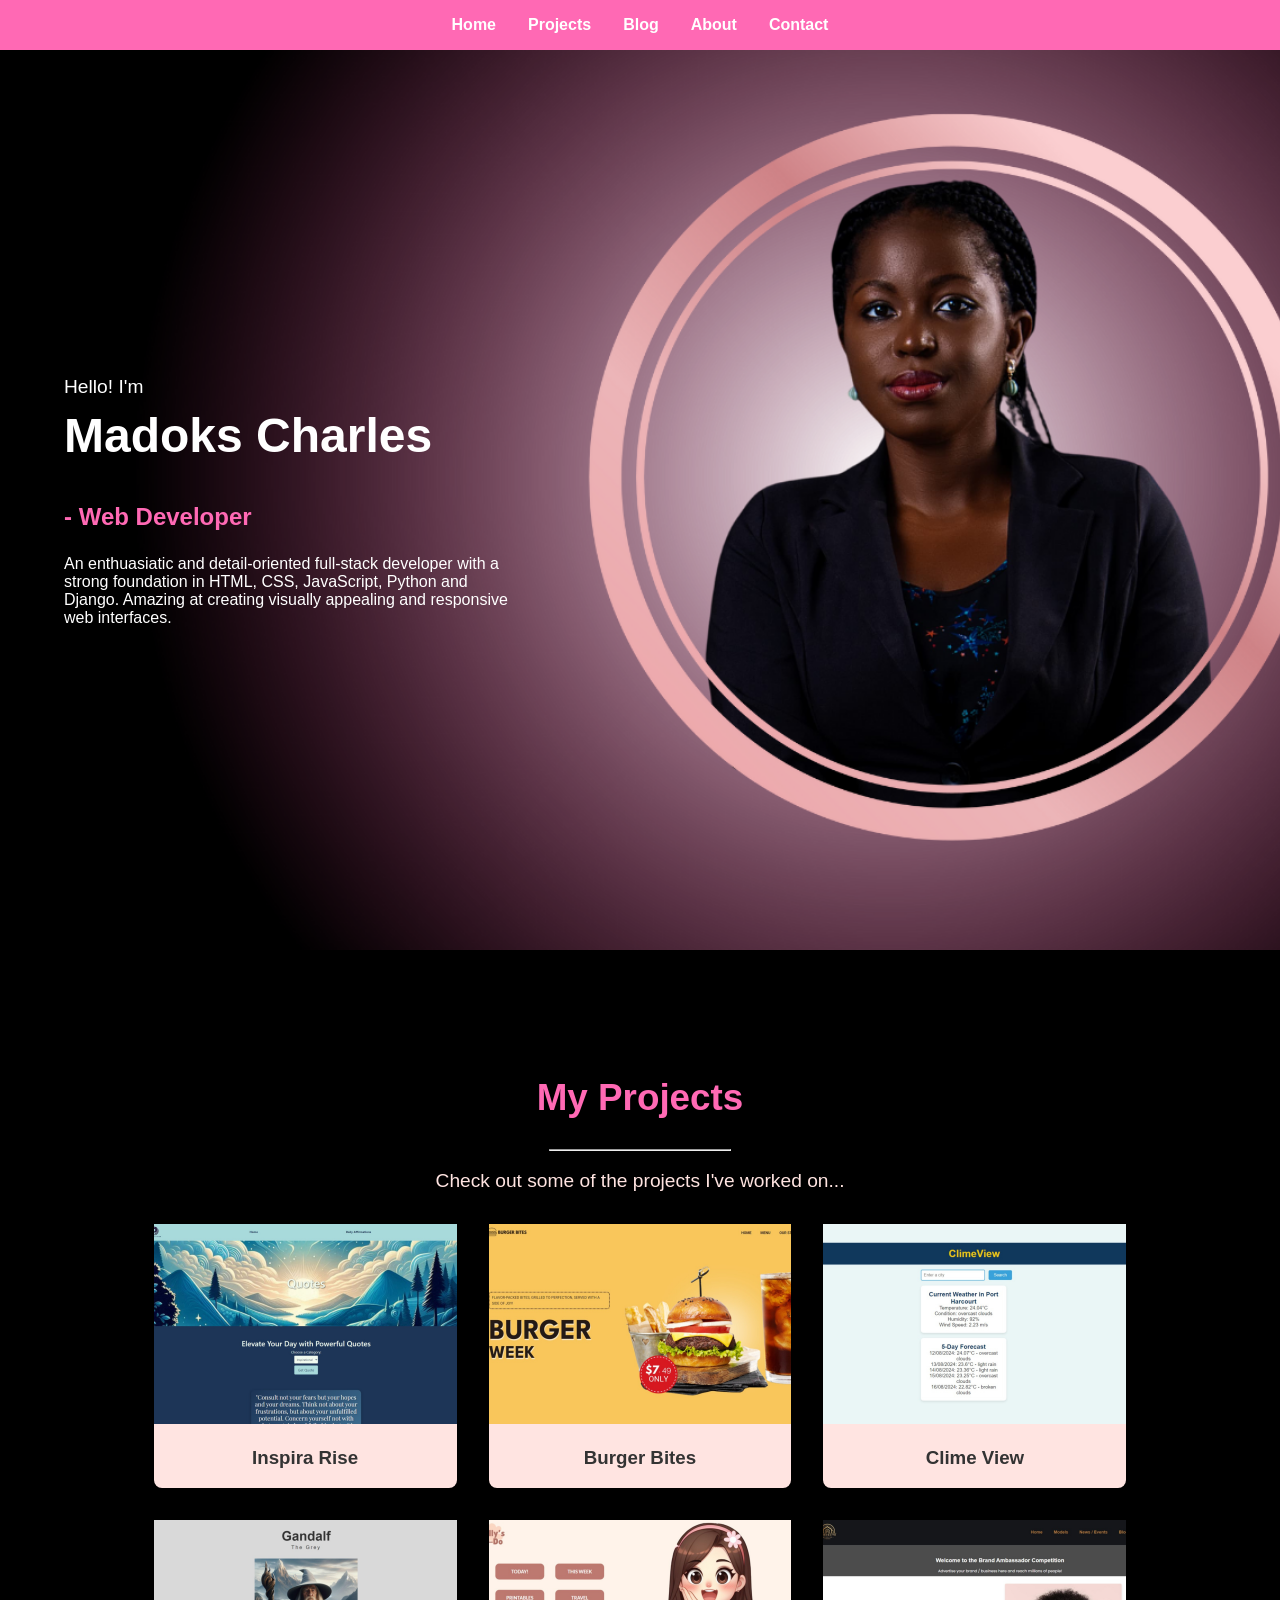
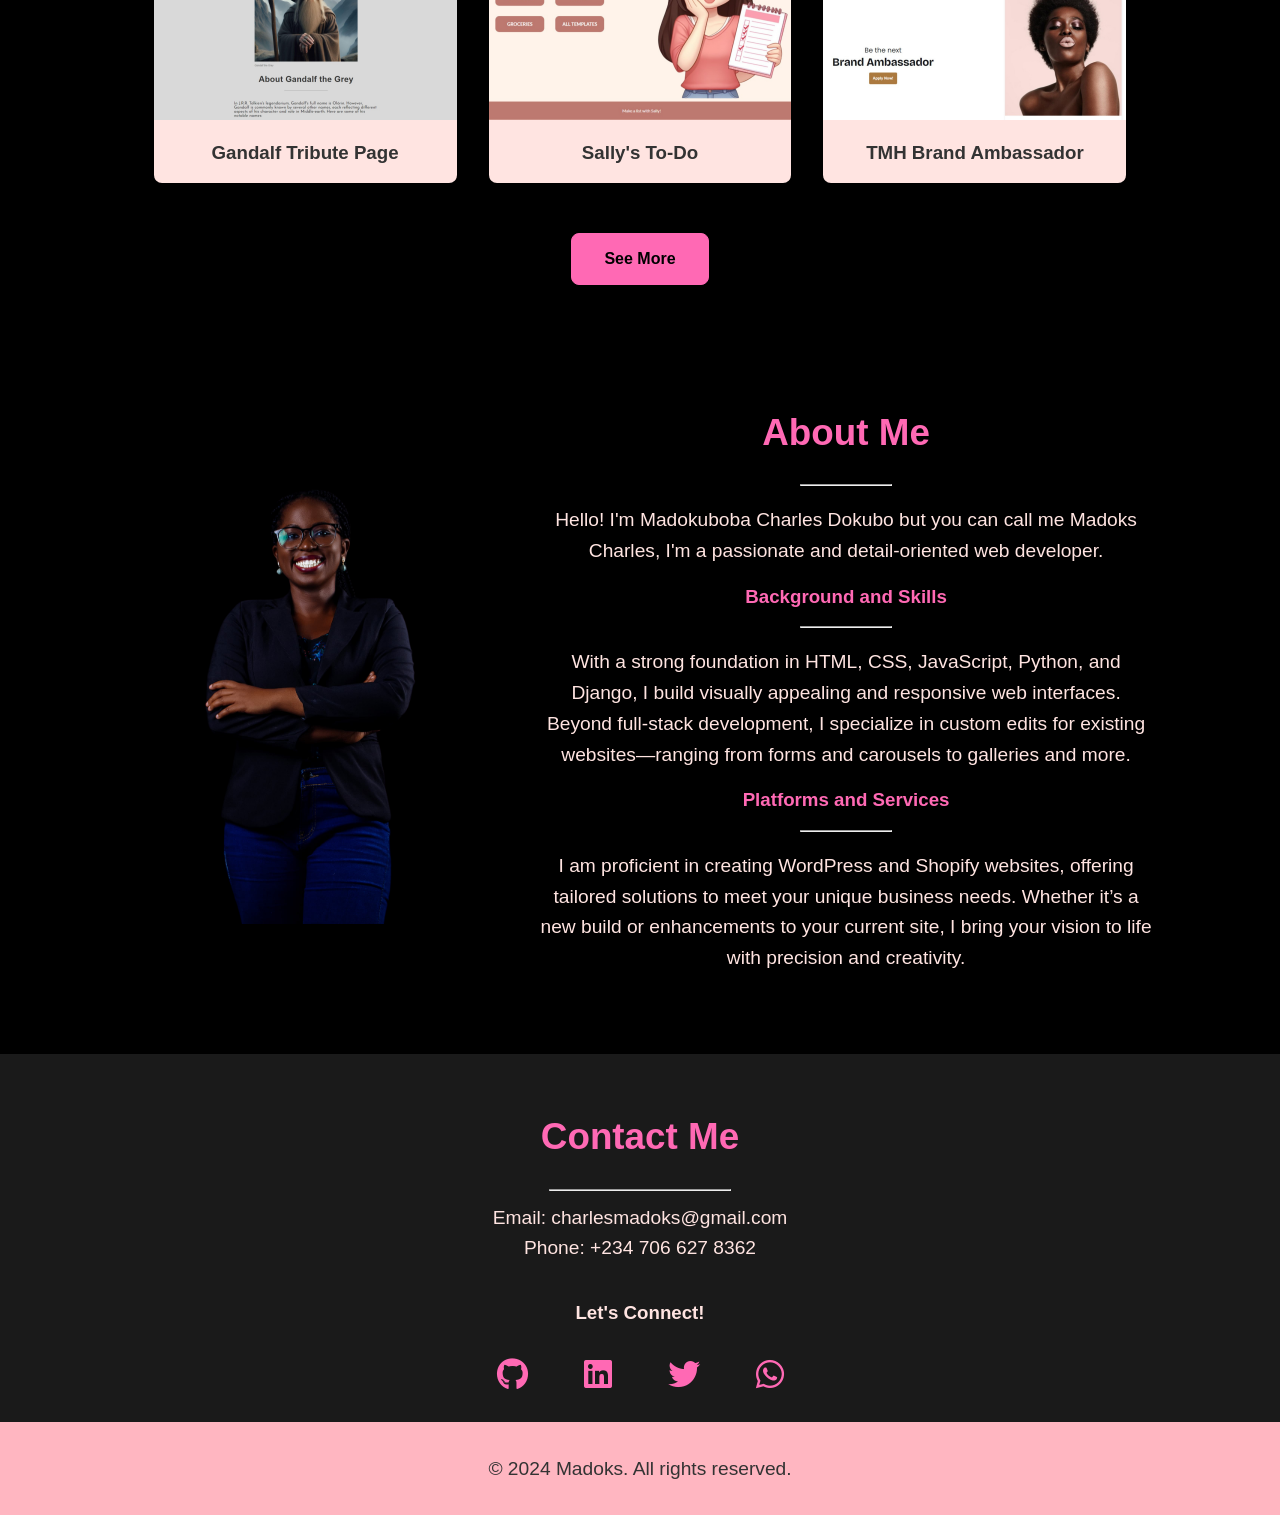
==== index.html @ 658abc3e "fix footer" ====
<!DOCTYPE html>
<html lang="en">
<head>
    <meta charset="UTF-8">
    <meta name="viewport" content="width=device-width, initial-scale=1.0">
    <title>Madoks Charles</title>
    <link rel="stylesheet" href="styles.css">
    <link rel="stylesheet" href="https://cdnjs.cloudflare.com/ajax/libs/font-awesome/6.0.0-beta3/css/all.min.css">
</head>
<body>
    <header>
        <nav>
            <ul>
                <li><a href="#home">Home</a></li>
                <li><a href="#projects">Projects</a></li>
                <li><a href="#blog">Blog</a></li>
                <li><a href="#about">About</a></li>
                <li><a href="#contact">Contact</a></li>
            </ul>
        </nav>
    </header>

    <main>
        <section id="home">
            <div class="cover-container">
                <img src="images/pic2.png" alt="Madoks" class="cover-image">
                <div class="cover-text">
                    <p class="hello">Hello! I'm</p>
                    <h1>Madoks Charles</h1>
                    <h3 class="job-title">- Web Developer</h3>
                    <p class="summary">An enthuasiatic and detail-oriented full-stack developer with a strong foundation in HTML, CSS, JavaScript, Python and Django. Amazing at creating visually appealing and responsive web interfaces.</p>
                </div>
            </div>
        </section>
    
        <section id="projects">
            <h2>My Projects</h2>
            <hr>
            <p>Check out some of the projects I've worked on...</p>
    
            <div class="projects-container">
                <div class="project-card">
                    <a href="https://inspirarise-app-e0fa6d2cf4e8.herokuapp.com/" target="_blank">
                        <img src="images/pic3.png" alt="Inspira Rise" class="project-image"></a>
                    <h3><a href="https://inspirarise-app-e0fa6d2cf4e8.herokuapp.com/" target="_blank">Inspira Rise</a></h3>
                </div>
                <div class="project-card">
                    <a href="https://madokscharles.github.io/burgerbites/" target="_blank">
                        <img src="images/pic1.png" alt="Burger Bites" class="project-image"></a>
                    <h3><a href="https://madokscharles.github.io/burgerbites/" target="_blank">Burger Bites</a></h3>
                </div>
                <div class="project-card">
                    <a href="https://madokscharles.github.io/ClimeView/" target="_blank">
                        <img src="images/pic6.png" alt="Clime View" class="project-image"></a>
                    <h3><a href="https://madokscharles.github.io/ClimeView/" target="_blank">Clime View</a></h3>
                </div>
                <div class="project-card">
                    <a href="https://madokscharles.github.io/GandalfTributePage/" target="_blank">
                        <img src="images/pic7.png" alt="Gandalf Tribute Page" class="project-image"></a>
                    <h3><a href="https://madokscharles.github.io/GandalfTributePage/" target="_blank">Gandalf Tribute Page</a></h3>
                </div>
                <div class="project-card">
                    <a href="https://madokscharles.github.io/sally-s-to-do/" target="_blank">
                        <img src="images/pic8.png" alt="Sally's To-Do" class="project-image"></a>
                    <h3><a href="https://madokscharles.github.io/sally-s-to-do/" target="_blank">Sally's To-Do</a></h3>
                </div>
                <div class="project-card">
                    <img src="images/pic9.png" alt="TMH Brand Ambassador" class="project-image">
                    <h3><a href="">TMH Brand Ambassador</a></h3>
                </div>
                <br>
            </div>
            <button class="more-button">See More</button>
        </section>
    
        <section id="about">
            <div class="about-container">
                <div class="about-image">
                    <img src="images/my-pic.png" alt="Madoks Charles">
                </div>
                <div class="about-text">
                    <h2>About Me</h2>
                    <hr>
                    <p class="intro">Hello! I'm Madokuboba Charles Dokubo but you can call me Madoks Charles, I'm a passionate and detail-oriented web developer.</p>
                    <h3>Background and Skills</h3>
                    <hr>
                    <p class="background">With a strong foundation in HTML, CSS, JavaScript, Python, and Django, I build visually appealing and responsive web interfaces. Beyond full-stack development, I specialize in custom edits for existing websites—ranging from forms and carousels to galleries and more.</p>
                    <h3>Platforms and Services</h3>
                    <hr>
                    <p class="services">I am proficient in creating WordPress and Shopify websites, offering tailored solutions to meet your unique business needs. Whether it’s a new build or enhancements to your current site, I bring your vision to life with precision and creativity.</p>
                </div>
            </div>
        </section>
    
        <section id="contact">
            <h2>Contact Me</h2>
            <hr>
            <div class="contact-container">
                <div class="contact-details">
                    <p>Email: <a href="mailto:charlesmadoks@gmail.com">charlesmadoks@gmail.com</a></p>
                    <p>Phone: <a href="tel:+2347066278362">+234 706 627 8362</a></p>
                </div>
                <h3>Let's Connect!</h3>
                <div class="social-links">
                    <a href="https://github.com/madokscharles" target="_blank" class="social-link github"><i class="fa-brands fa-github"></i></a>
                    <a href="https://www.linkedin.com/in/madokscharles/" target="_blank" class="social-link linkedin"><i class="fa-brands fa-linkedin"></i></a>
                    <a href="https://x.com/madokscharles" target="_blank" class="social-link twitter"><i class="fa-brands fa-twitter"></i></a>
                    <a href="https://wa.me/2347066278362" target="_blank" class="social-link whatsapp"><i class="fa-brands fa-whatsapp"></i></a>
                </div>
            </div>
        </section>
    </main>

    <footer>
        <p>&copy; 2024 <a href="#home">Madoks</a>. All rights reserved.</p>
    </footer>

    <script src="script.js"></script>
</body>
</html>
---- styles.css ----
/* General Styles */
* {
    box-sizing: border-box;
}
html, body {
    margin: 0;
    padding: 0;
    font-family: Arial, sans-serif;
    color: #FFE4E1;
    background-color: #000000;
    height: 100%;
}

body {
    display: flex;
    flex-direction: column;
    min-height: 100vh;
}

header {
    background-color: #FF69B4;
    color: #FFFFFF;
    padding: 1rem;
}

nav ul {
    list-style-type: none;
    margin: 0;
    padding: 0;
    display: flex;
    justify-content: center;
}

nav ul li {
    margin: 0 1rem;
}

nav ul li a {
    color: #FFFFFF;
    text-decoration: none;
    font-weight: bold;
}

nav ul li a:hover {
    color: #000000;
}

main {
    flex: 1;
    display: flex;
    flex-direction: column;
}

section {
    padding: 2rem;
}

h1 {
    color: #fff;
}

h2 {
    font-size: 2.3rem;
    color: #FF69B4;
}

p {
    font-size: 1.2rem;
}

hr {
    width: 15%;
    color: #FFE4E1;
}

a {
    text-decoration: none;
    color: #333333;
}

a:hover {
    color: #FF69B4;
}

/* Home / Cover Section Styles */
.cover-container {
    position: relative;
    top: -32px;
    width: 100vw;
    height: 100vh;
    overflow: hidden;
    display: flex;
    align-items: center;
}

.cover-image {
    position: absolute;
    width: 100%;
    height: 100%;
    object-fit: cover;
}

.cover-text {
    color: #FFFFFF;
    padding: 2rem;
    max-width: 40%;
    z-index: 1;
}

.cover-text h1 {
    margin-top: 0;
    font-size: 3rem;
}

.cover-text .job-title {
    font-size: 1.5rem;
    color: #FF69B4;
}

.cover-text .hello {
    margin-bottom: 10px;
}

.cover-text .summary {
    font-size: 1rem;
}

/* My Projects Styles */
#projects {
    align-items: center;
    text-align: center;
}

#projects p {
    margin-bottom: 2rem;
    font-size: 1.2rem;
}
.projects-container {
    display: grid;
    grid-template-columns: repeat(auto-fit, minmax(300px, 1fr));
    gap: 2rem;
    margin-top: 2rem;
    width: 80%;
    text-align: center;
    margin: 0 auto;
}

.project-card {
    background-color: #FFE4E1;
    color: #000000;
    border-radius: 8px;
    box-shadow: 0 4px 8px rgba(0, 0, 0, 0.2);
    transition: transform 0.3s ease;
}

.project-card:hover {
    transform: translateY(-5px);
}

.project-image {
    width: 100%;
    object-fit: cover;
    height: 200px;
}

.more-button {
    padding: 1rem 2rem;
    font-size: 1rem;
    cursor: pointer;
    background-color: #FF69B4;
    color: #000000;
    border: 1px solid #FF69B4;
    font-weight: bold;
    border-radius: 8px;
}

.more-button:hover {
    background-color: #333333;
    color: #FF69B4;
    border: 1px solid #333333;
    transform: translateY(-1px);
}

/* About Me Styles */
.about-container {
    display: flex;
    align-items: center;
    justify-content: space-between;
    gap: 2rem;
    padding: 2rem;
    text-align: center;
    width: 90%;
    margin: 0 auto;
}

.about-text {
    max-width: 60%;
    color: #FFE4E1;
}

.about-text h2, .about-text h3 {
    color: #FF69B4;
}

.about-text p {
    margin-bottom: 1rem;
    line-height: 1.6;
    font-size: 1.2rem;
}

.about-image {
    width: 35%;
}

.about-image img {
    width: 100%;
    border-radius: 8px;
    box-shadow: 0 4px 8px rgba(0, 0, 0, 0.2);
}

/* Contact Me Styles */
#contact {
    text-align: center;
    padding: 2rem;
    background-color: #1a1a1a;
}

.contact-container {
    display: flex;
    flex-direction: column;
    align-items: center;
    gap: 1rem;
}

.contact-details p, .contact-details a {
    color: #FFE4E1;
    font-size: 1.2rem;
    margin: 0.5rem 0;
}

.social-links {
    display: flex;
    justify-content: center;
    gap: 1rem;
}

.social-link .fa-brands {
    font-size: 2rem;
    transition: transform 0.3s;
    color: #FF69B4;
    padding: 0 20px;
}

.social-link .fa-brands:hover {
    transform: scale(1.1);
    color: #FFB6C1;
}

/* Footer Styles */
footer {
    background-color: #FFB6C1;
    color: #333333;
    text-align: center;
    padding: 1rem;
    flex-shrink: 0;
    width: 100%;
}

/* Responsive Styling for Mobile View */
@media (max-width: 768px) {
    .cover-container {
        flex-direction: column;
        align-items: center;
        height: auto;
    }

    .cover-image {
        width: 100%;
        height: 50vh;
        object-fit: cover;
        z-index: -1;
        filter: blur(8px);
    }

    .cover-text {
        max-width: 70%;
        text-align: center;
        padding: 1rem 1rem;
    }

    .cover-text h1 {
        font-size: 2.7rem;
    }

    .cover-text .summary {
        font-size: 1rem;
    }

    .about-container {
        flex-direction: column;
        align-items: center;
    }

    .about-text, .about-image {
        max-width: 100%;
    }

    .about-text {
        text-align: center;
    }

    .about-image img {
        width: 100%;
    }

}
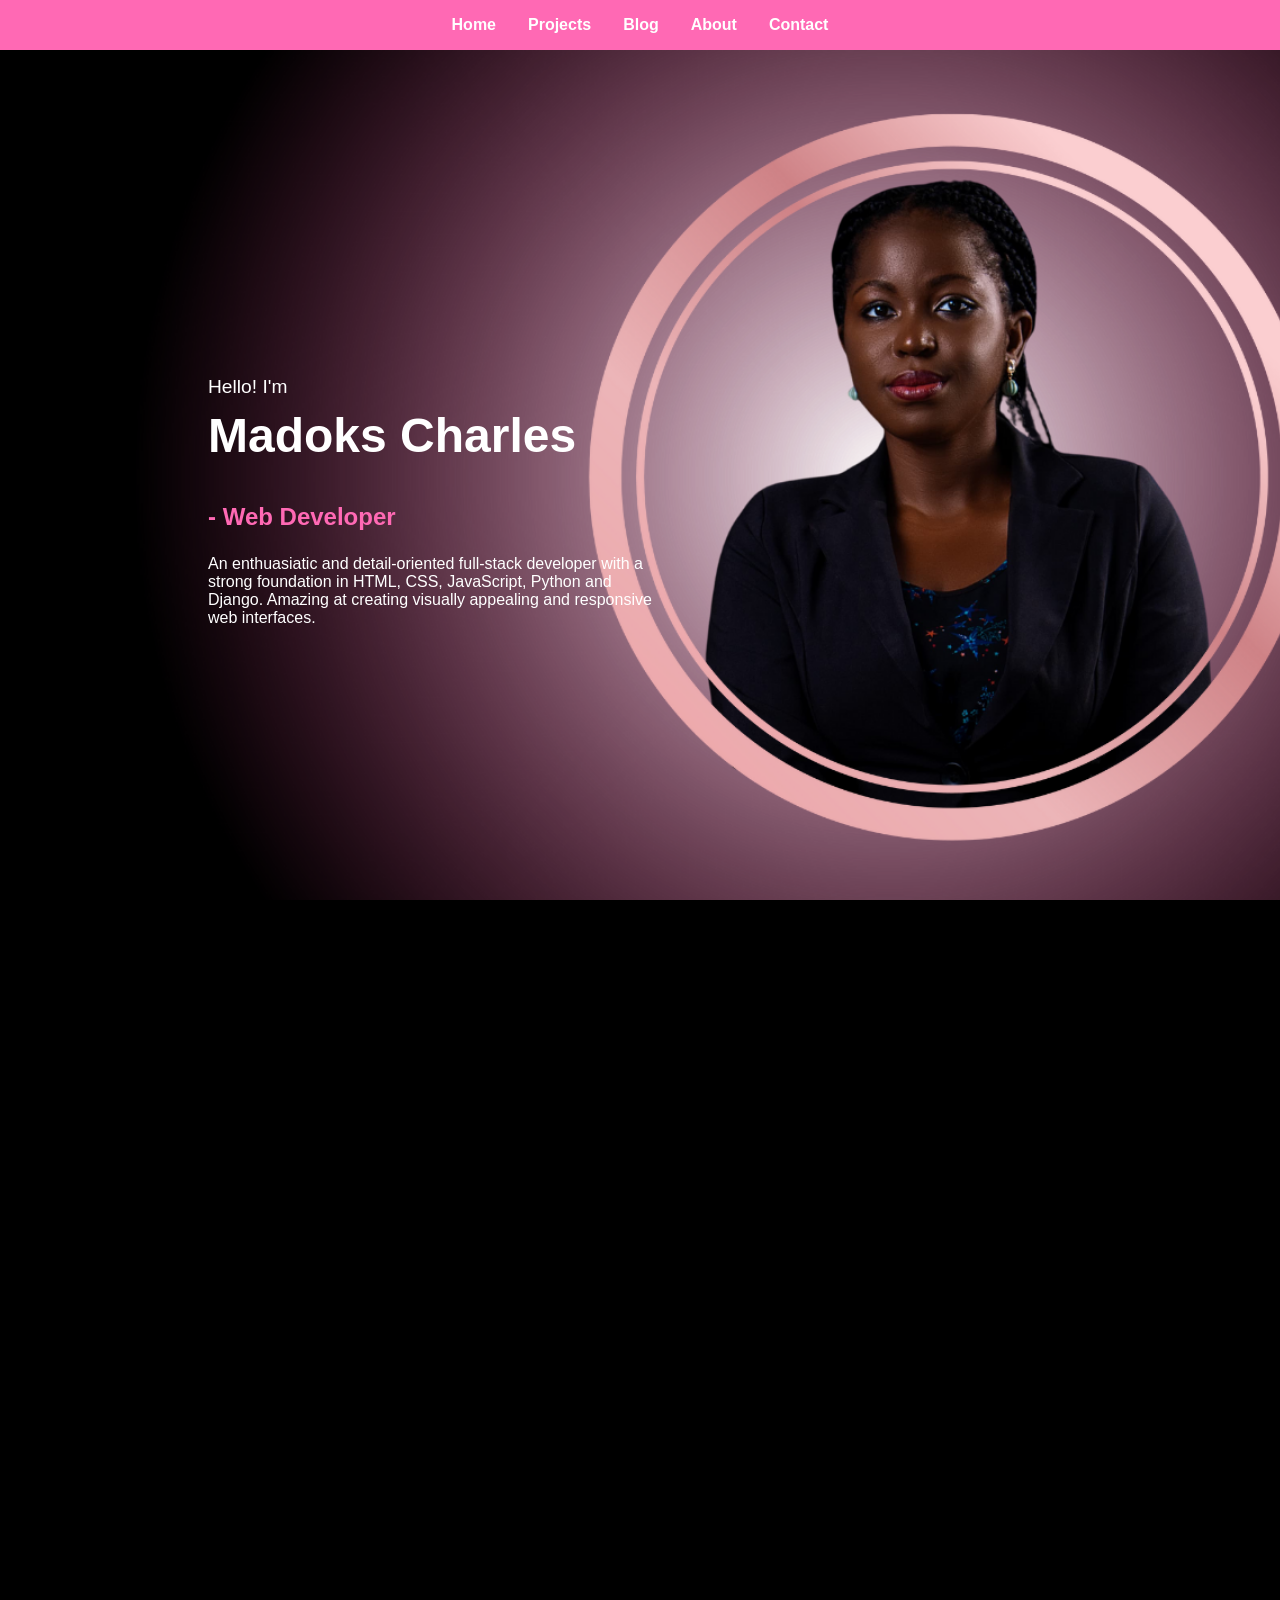
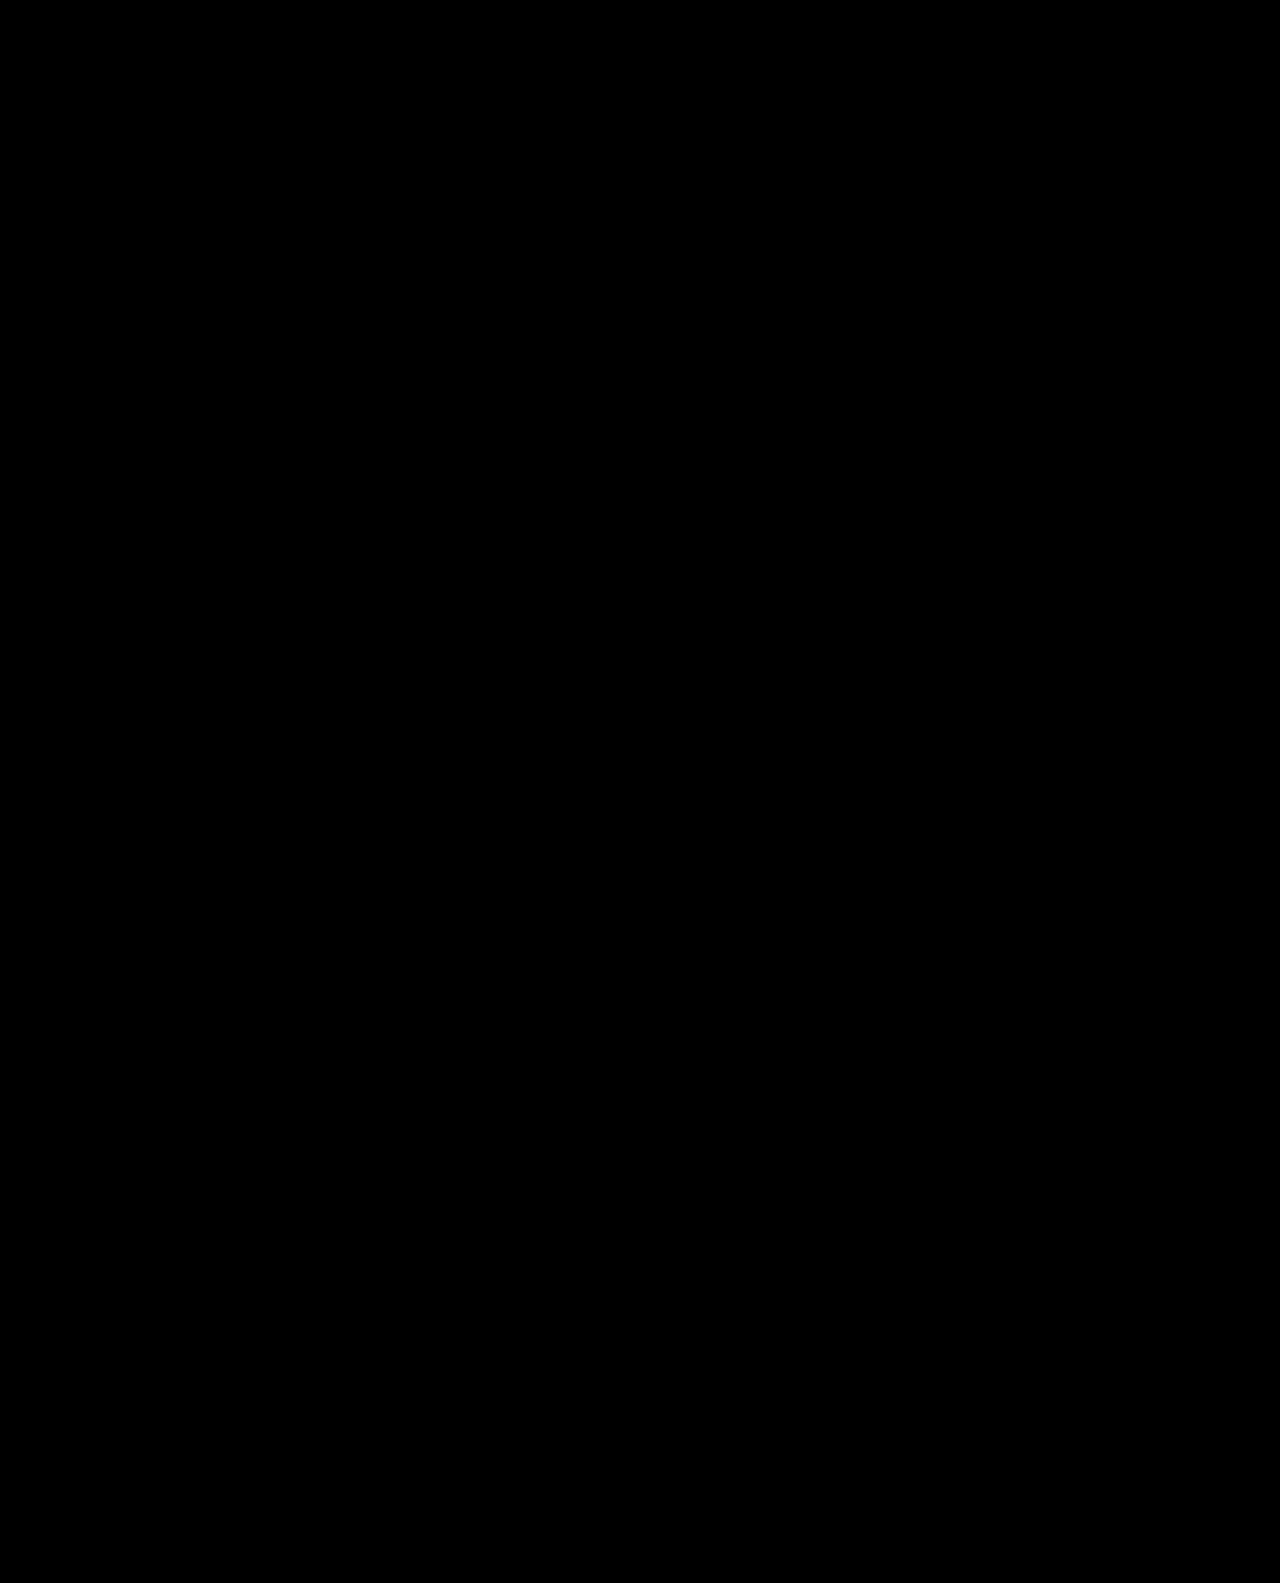
==== commit 1c649162: "blog-page and more projects" ====
--- a/index.html
+++ b/index.html
@@ -11,11 +11,11 @@
     <header>
         <nav>
             <ul>
-                <li><a href="#home">Home</a></li>
-                <li><a href="#projects">Projects</a></li>
-                <li><a href="#blog">Blog</a></li>
-                <li><a href="#about">About</a></li>
-                <li><a href="#contact">Contact</a></li>
+                <li><a href="index.html#home">Home</a></li>
+                <li><a href="index.html#projects">Projects</a></li>
+                <li><a href="blog.html">Blog</a></li>
+                <li><a href="index.html#about">About</a></li>
+                <li><a href="index.html#contact">Contact</a></li>
             </ul>
         </nav>
     </header>
@@ -23,7 +23,7 @@
     <main>
         <section id="home">
             <div class="cover-container">
-                <img src="images/pic2.png" alt="Madoks" class="cover-image">
+                <img src="images/cover.png" alt="Madoks" class="cover-image">
                 <div class="cover-text">
                     <p class="hello">Hello! I'm</p>
                     <h1>Madoks Charles</h1>
@@ -70,7 +70,7 @@
                 </div>
                 <br>
             </div>
-            <button class="more-button">See More</button>
+            <button class="more-button" onclick="window.open('projects.html', '_blank')">See More</button>
         </section>
     
         <section id="about">
--- a/styles.css
+++ b/styles.css
@@ -9,12 +9,15 @@
     color: #FFE4E1;
     background-color: #000000;
     height: 100%;
+    width: 100%;
+    overflow-x: hidden;
 }
 
 body {
     display: flex;
     flex-direction: column;
     min-height: 100vh;
+    min-width: 100vw;
 }
 
 header {
@@ -91,6 +94,7 @@
     overflow: hidden;
     display: flex;
     align-items: center;
+    justify-content: center;
 }
 
 .cover-image {
@@ -98,6 +102,7 @@
     width: 100%;
     height: 100%;
     object-fit: cover;
+    left: 0;
 }
 
 .cover-text {
@@ -105,6 +110,7 @@
     padding: 2rem;
     max-width: 40%;
     z-index: 1;
+    margin-left: -30rem;
 }
 
 .cover-text h1 {
@@ -209,7 +215,7 @@
 }
 
 .about-image {
-    width: 35%;
+    width: 40%;
 }
 
 .about-image img {
@@ -223,6 +229,7 @@
     text-align: center;
     padding: 2rem;
     background-color: #1a1a1a;
+    padding-bottom: 100px;
 }
 
 .contact-container {
@@ -264,6 +271,154 @@
     padding: 1rem;
     flex-shrink: 0;
     width: 100%;
+}
+
+/* Main Projects Page Styles */
+#main-projects h2 {
+    text-align: center;
+}
+.main-projects-container {
+    display: flex;
+    flex-direction: column;
+    gap: 2rem;
+    margin: 0 auto;
+    padding: 2rem;
+    max-width: 1200px;
+}
+
+.main-project-card {
+    display: flex;
+    flex-direction: row;
+    align-items: center;
+    background-color: #FFE4E1;
+    color: #000;
+    border-radius: 8px;
+    box-shadow: 0 4px 8px rgba(0, 0, 0, 0.2);
+    padding: 1rem;
+    gap: 1rem;
+    transition: transform 0.3s ease;
+}
+
+.main-project-card:hover {
+    transform: translateY(-5px);
+}
+
+.main-project-image {
+    width: 200px;
+    height: 150px;
+    object-fit: cover;
+    border-radius: 8px;
+    box-shadow: 0 4px 8px rgba(0, 0, 0, 0.2);
+}
+
+.main-project-details {
+    flex-grow: 1;
+}
+
+.main-project-details h3 {
+    font-size: 1.5rem;
+    margin-top: 0;
+}
+
+.main-project-details p {
+    font-size: 1rem;
+    margin: 0.5rem 0;
+}
+
+/* Blog Page Styles */
+#blog-cover {
+    position: relative;
+    width: 100%;
+    height: 5rem;
+    overflow: hidden;
+    display: flex;
+    align-items: center;
+    justify-content: center;
+    text-align: center;
+    color: #fff;
+    padding-bottom: 8rem;
+}
+
+.blog-cover-image {
+    width: 100%;
+    height: 100%;
+    object-fit: cover;
+    position: absolute;
+    top: 0;
+    left: 0;
+}
+
+.blog-cover-text {
+    margin-top: 90px;
+    z-index: 1;
+}
+
+.blog-cover-text h1 {
+    font-size: 3rem;
+    margin-bottom: 0.5rem;
+}
+
+.blog-cover-text p {
+    font-size: 1.5rem;
+    margin-top: 10px;
+}
+
+/* Blog Posts Styles */
+#blog-posts {
+    padding: 2rem;
+}
+
+.blog-post {
+    display: flex;
+    flex-direction: column;
+    margin-bottom: 3rem;
+    background-color: #f0f0f0;
+    padding: 1rem;
+    border-radius: 8px;
+}
+
+.post-image {
+    width: 100%;
+    height: 20rem;
+    border-radius: 8px;
+    margin-bottom: 1rem;
+    object-fit: cover;
+    object-position: center;
+}
+
+.post-content h2 {
+    color: #333;
+    margin-bottom: 0.5rem;
+}
+
+.post-content p {
+    color: #555;
+    line-height: 1.6;
+}
+
+.post-content a {
+    color: #6F4E37;
+}
+
+.post-content a:hover {
+    color: #FF69B4;
+}
+
+.post-author {
+    display: flex;
+    align-items: center;
+    margin-top: 1rem;
+}
+
+.author-pic {
+    width: 50px;
+    height: 50px;
+    border-radius: 50%;
+    margin-right: 1rem;
+}
+
+.post-author p {
+    color: #333;
 }
 
 /* Responsive Styling for Mobile View */
@@ -286,6 +441,8 @@
         max-width: 70%;
         text-align: center;
         padding: 1rem 1rem;
+        margin-left: -4rem;
+        margin-top: 4rem;
     }
 
     .cover-text h1 {
@@ -310,7 +467,22 @@
     }
 
     .about-image img {
+        width: 300px;
+        margin-left: -80px;
+    }
+
+    .main-project-card {
+        flex-direction: column;
+        text-align: center;
+    }
+
+    .main-project-image {
         width: 100%;
-    }
-
-}
+        height: auto;
+    }
+
+    .blog-cover-text h1 {
+        font-size: 2rem;
+    }
+
+}
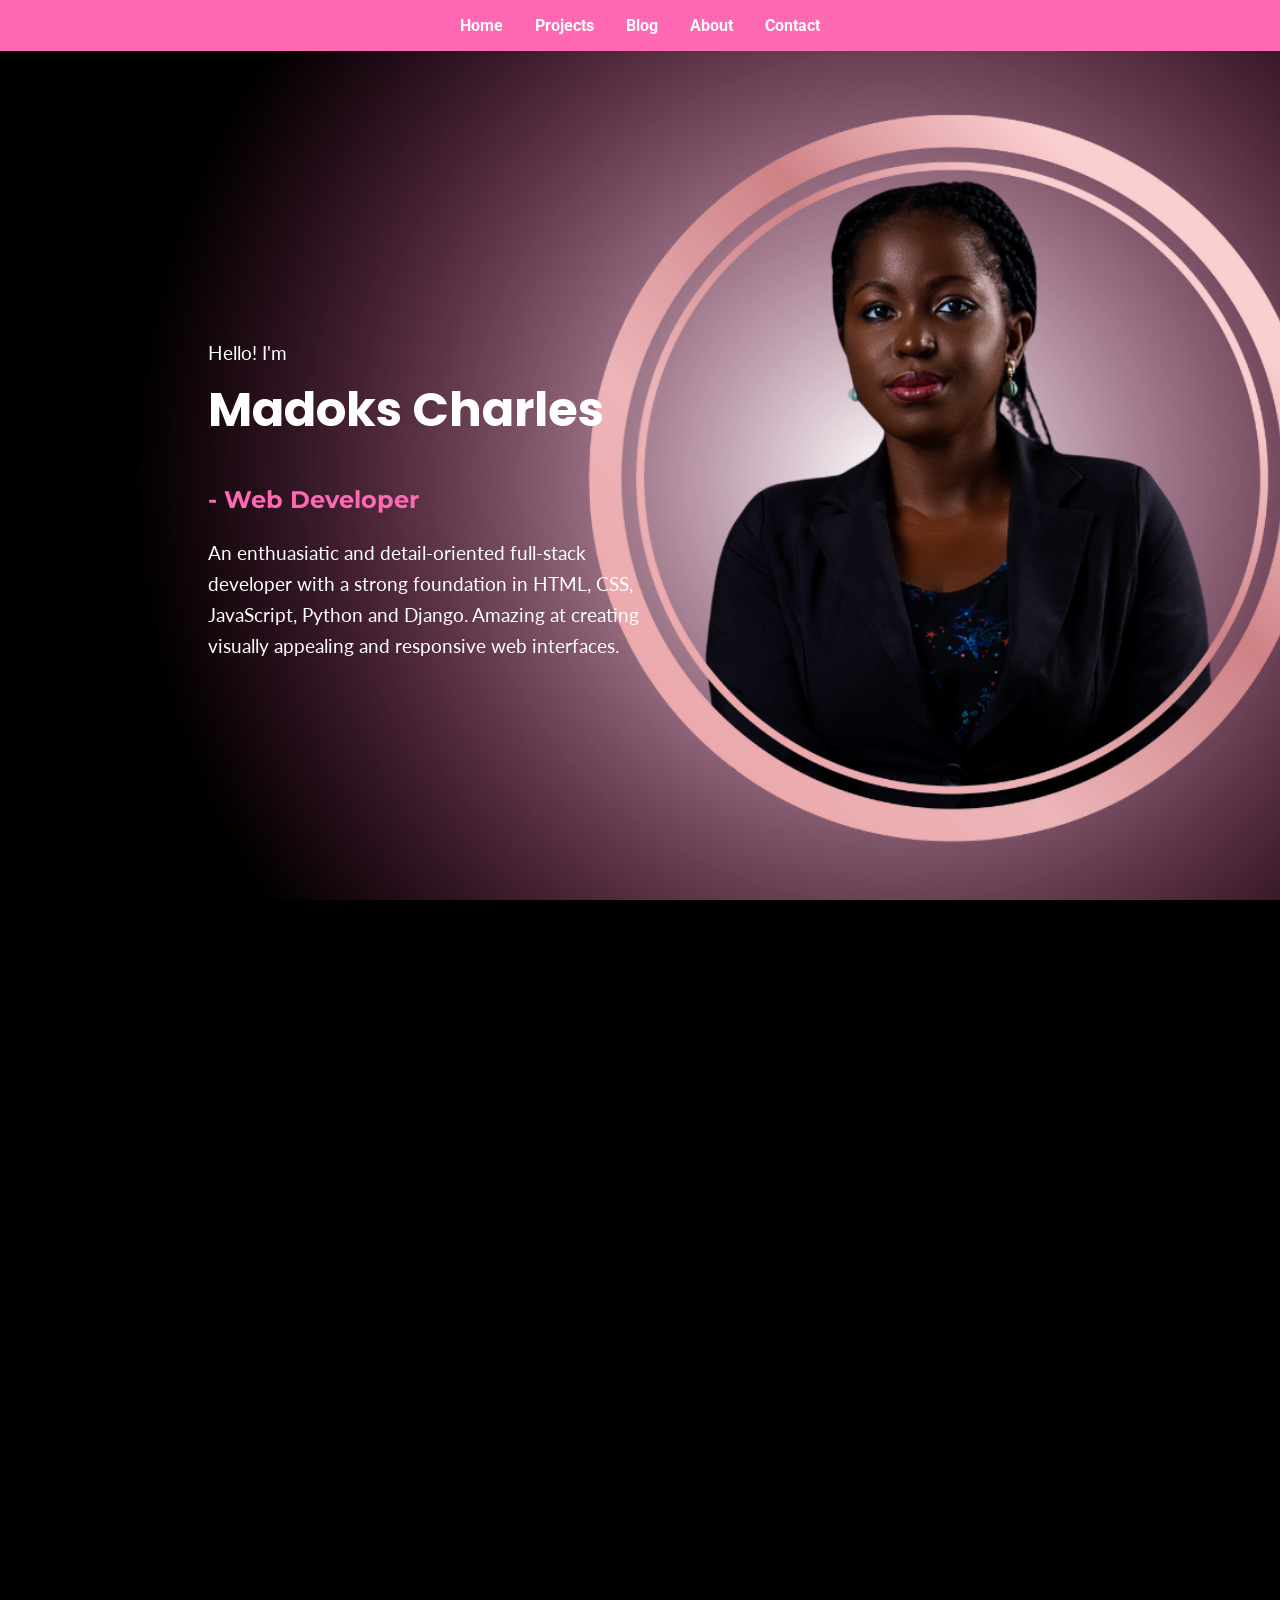
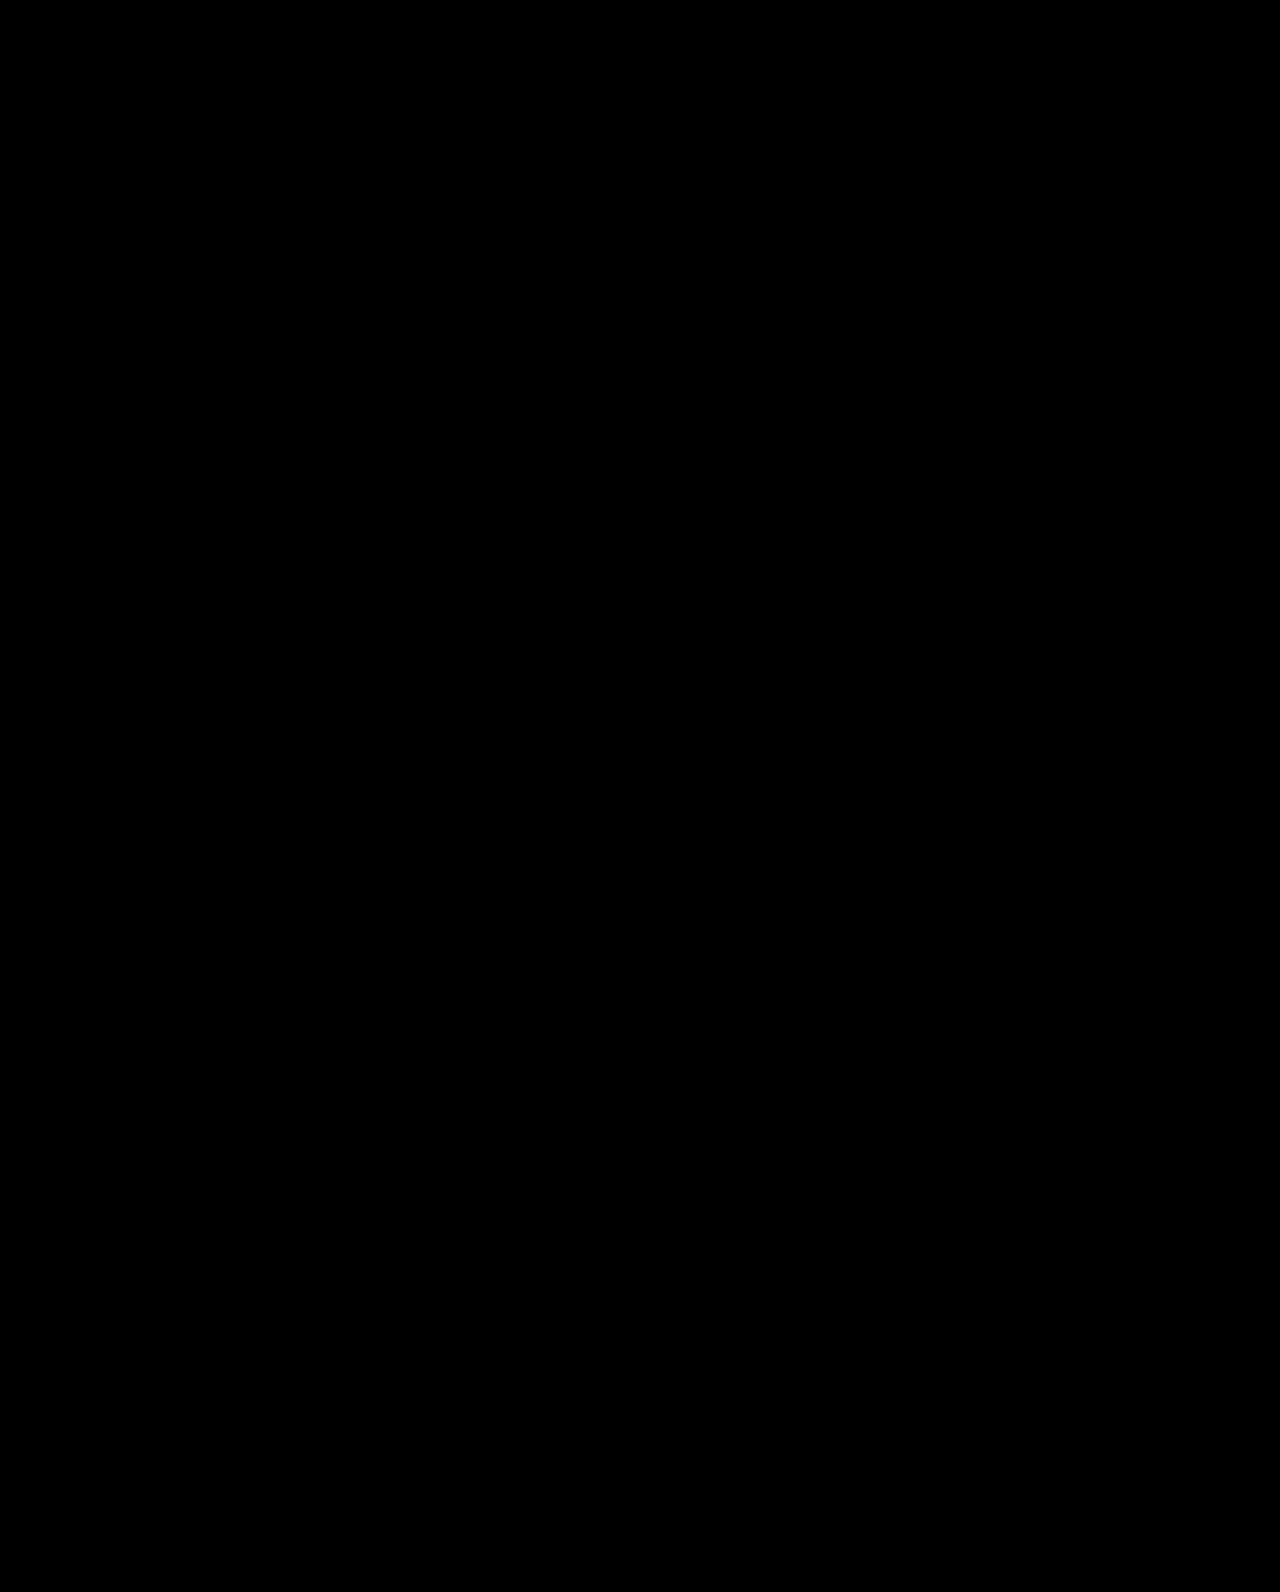
==== commit e3386427: "Readme file" ====
--- a/index.html
+++ b/index.html
@@ -6,6 +6,8 @@
     <title>Madoks Charles</title>
     <link rel="stylesheet" href="styles.css">
     <link rel="stylesheet" href="https://cdnjs.cloudflare.com/ajax/libs/font-awesome/6.0.0-beta3/css/all.min.css">
+    <link rel="stylesheet" href="https://fonts.googleapis.com/css?family=Roboto|Montserrat|Lato|Open+Sans|Poppins&display=swap">
+    <link rel="icon" href="images/favicon.ico" type="image/x-icon">
 </head>
 <body>
     <header>
@@ -66,7 +68,7 @@
                 </div>
                 <div class="project-card">
                     <img src="images/pic9.png" alt="TMH Brand Ambassador" class="project-image">
-                    <h3><a href="">TMH Brand Ambassador</a></h3>
+                    <h3>TMH Brand Ambassador</h3>
                 </div>
                 <br>
             </div>
@@ -112,7 +114,7 @@
     </main>
 
     <footer>
-        <p>&copy; 2024 <a href="#home">Madoks</a>. All rights reserved.</p>
+        <p>&copy; 2024 <a href="index.html#home">Madoks</a>. All rights reserved.</p>
     </footer>
 
     <script src="script.js"></script>
--- a/styles.css
+++ b/styles.css
@@ -5,7 +5,7 @@
 html, body {
     margin: 0;
     padding: 0;
-    font-family: Arial, sans-serif;
+    font-family: 'Roboto', 'Montserrat', 'Lato', 'Open Sans', 'Poppins', sans-serif;
     color: #FFE4E1;
     background-color: #000000;
     height: 100%;
@@ -69,6 +69,7 @@
 
 p {
     font-size: 1.2rem;
+    font-family: 'Lato', sans-serif;
 }
 
 hr {
@@ -116,19 +117,24 @@
 .cover-text h1 {
     margin-top: 0;
     font-size: 3rem;
+    font-family: 'Poppins', sans-serif; /* 'Roboto', 'Montserrat', 'Lato', 'Open Sans', 'Poppins', sans-serif */
 }
 
 .cover-text .job-title {
     font-size: 1.5rem;
     color: #FF69B4;
+    font-family: 'Montserrat', sans-serif; /* 'Roboto', 'Montserrat', 'Lato', 'Open Sans', 'Poppins', sans-serif */
 }
 
 .cover-text .hello {
+    font-size: 1.2rem;
     margin-bottom: 10px;
 }
 
 .cover-text .summary {
-    font-size: 1rem;
+    font-size: 1.2rem;
+    line-height: 1.6;
+
 }
 
 /* My Projects Styles */
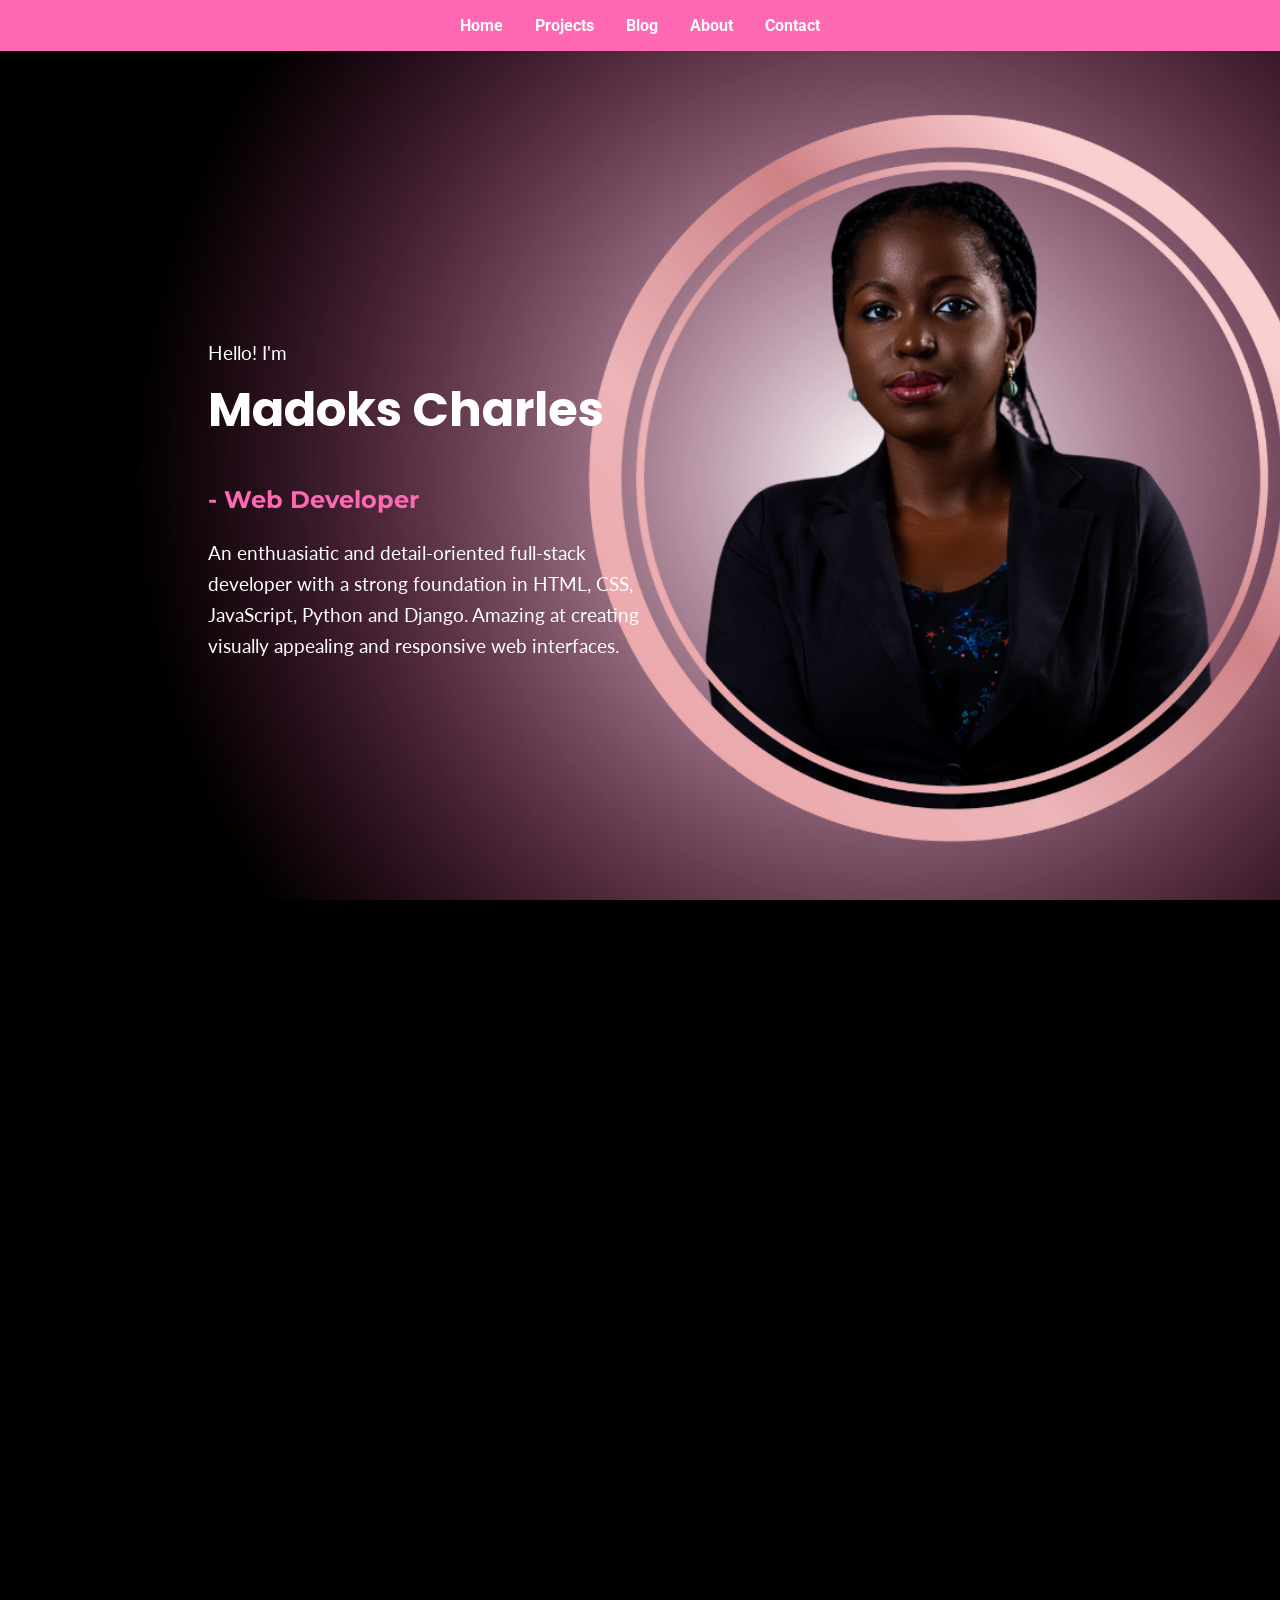
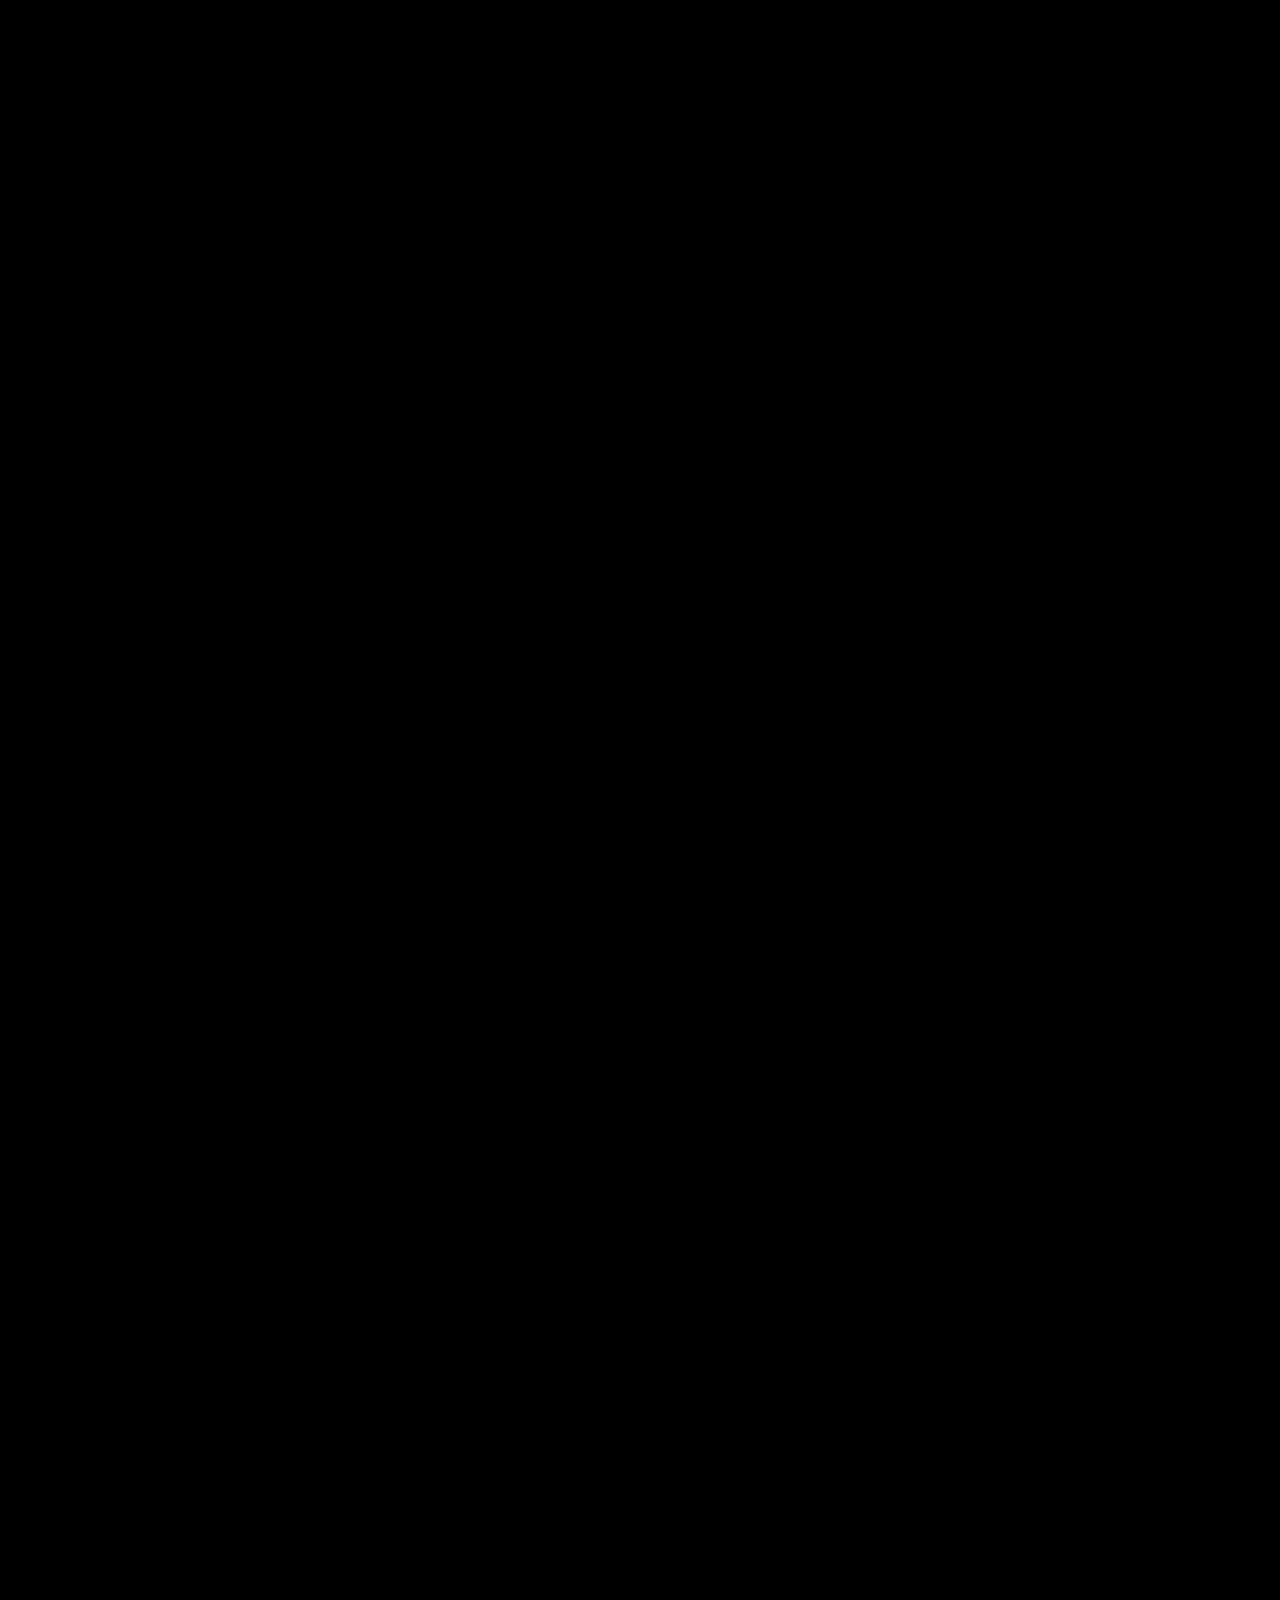
==== commit 0ab42aa3: "Recent updates: Blog and Projects" ====
--- a/index.html
+++ b/index.html
@@ -42,6 +42,11 @@
     
             <div class="projects-container">
                 <div class="project-card">
+                    <a href="https://szion-medical-coding-and-consulting-llc.ueniweb.com/" target="_blank">
+                        <img src="images/pic10.jpeg" alt="Szion Medical Coding and Consulting, LLC" class="project-image"></a>
+                    <h3><a href="https://madokscharles.github.io/ClimeView/" target="_blank">Szion Medical Coding and Consulting, LLC</a></h3>
+                </div>
+                <div class="project-card">
                     <a href="https://inspirarise-app-e0fa6d2cf4e8.herokuapp.com/" target="_blank">
                         <img src="images/pic3.png" alt="Inspira Rise" class="project-image"></a>
                     <h3><a href="https://inspirarise-app-e0fa6d2cf4e8.herokuapp.com/" target="_blank">Inspira Rise</a></h3>
@@ -65,10 +70,6 @@
                     <a href="https://madokscharles.github.io/sally-s-to-do/" target="_blank">
                         <img src="images/pic8.png" alt="Sally's To-Do" class="project-image"></a>
                     <h3><a href="https://madokscharles.github.io/sally-s-to-do/" target="_blank">Sally's To-Do</a></h3>
-                </div>
-                <div class="project-card">
-                    <img src="images/pic9.png" alt="TMH Brand Ambassador" class="project-image">
-                    <h3>TMH Brand Ambassador</h3>
                 </div>
                 <br>
             </div>
